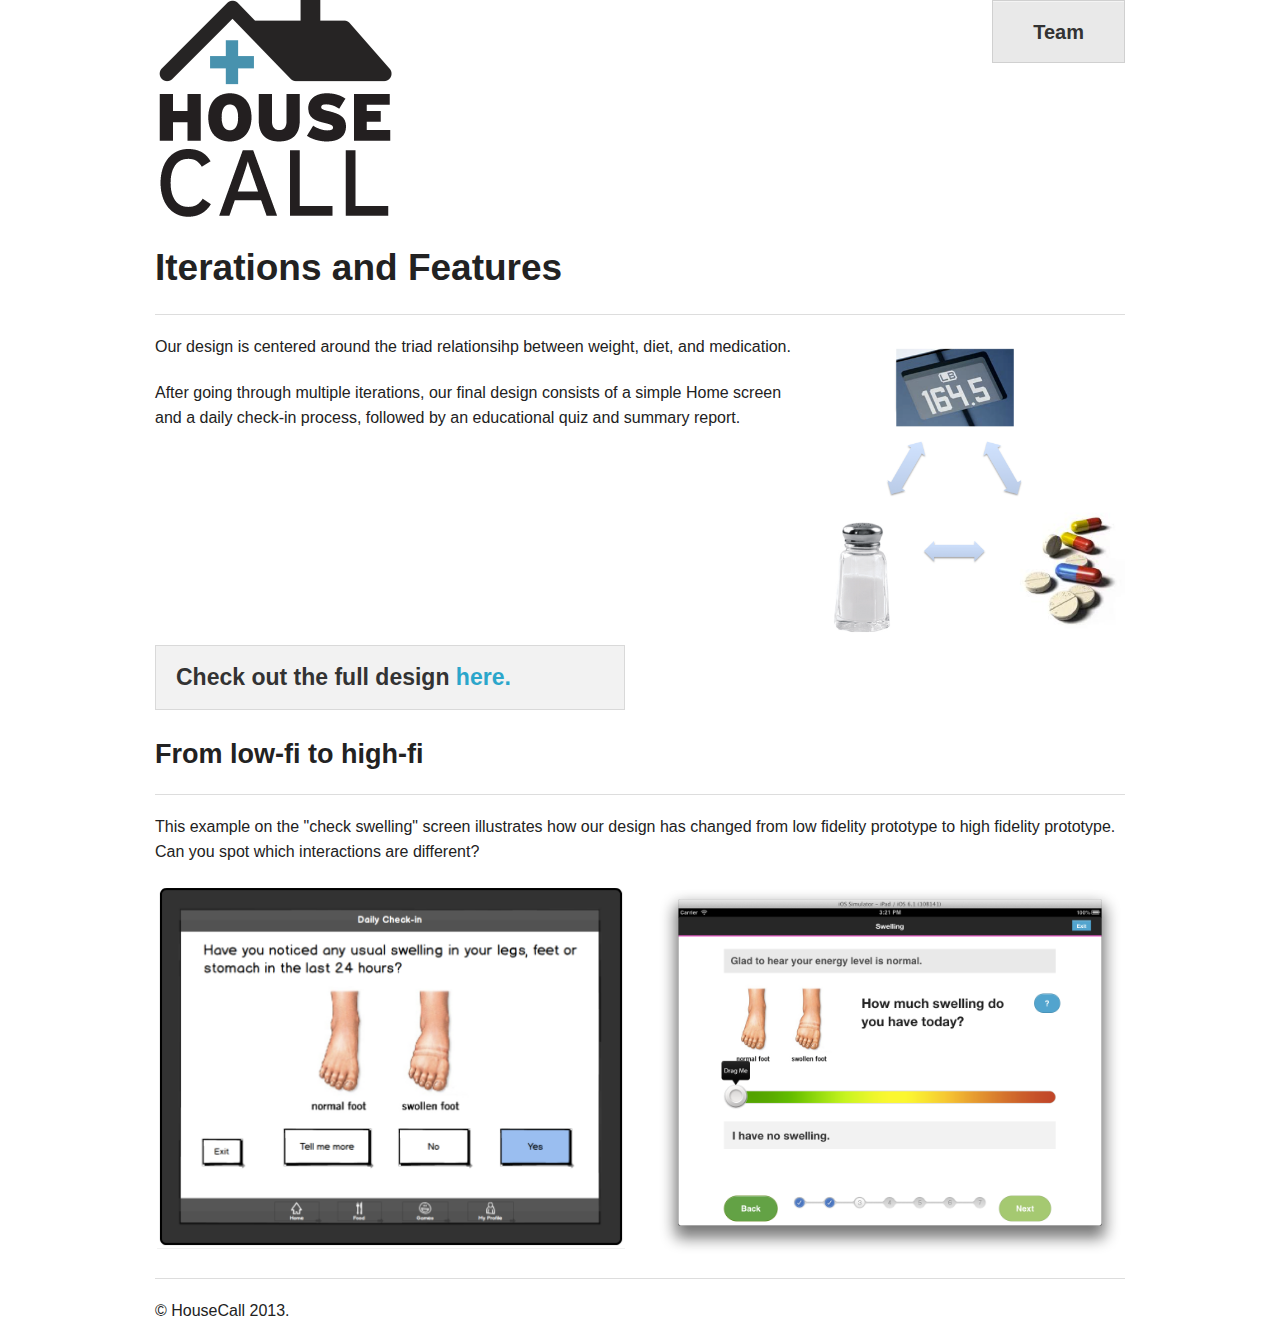
==== iterations.html @ e098b632 "iterations" ====
<!DOCTYPE html>
<!--[if IE 8]>    <html class="no-js lt-ie9" lang="en"> <![endif]-->
<!--[if gt IE 8]><!--> <html class="no-js" lang="en"> <!--<![endif]-->
<head>
  <meta charset="utf-8" />

  <!-- Set the viewport width to device width for mobile -->
  <meta name="viewport" content="width=device-width" />

  <title>Iterations and Features</title>

  <link rel="stylesheet" href="css/normalize.css">
  <link rel="stylesheet" href="css/foundation.css">
  <link rel="stylesheet" href="css/main.css">


  <script src="js/vendor/custom.modernizr.js"></script>

</head>
<body>

  <div class="row">
    <div class="large-4 columns">
      <a href="index.html"><img src="img/logo.png" style="float:left;"/></a>

    </div>
    <div class="large-8 columns">
      
    	<ul class="right button-group">
<!--      <li><a href="index.html" class="large button secondary">About</a></li>
 -->      <li><a href="team.html" class="large button secondary">Team</a></li>
      
<!--      <li><a href="https://twitter.com/HouseCallUCB" class="large button secondary">Follow Us</a></li>
 -->      </ul>  </div>
  </div>
  
<!-- End Header and Nav -->

<!-- First Band (Slider) -->

  <div class="row">
    <div class="large-12 columns">
      <h2>Iterations and Features</h2><hr>
    </div>
  </div>

  <div class="row">
    <div class="large-8 columns">

        <p>Our design is centered around the triad relationsihp between weight, diet, and medication.</p>
        <p>After going through multiple iterations, our final design consists of a simple Home screen and a daily check-in process, followed by an educational quiz and summary report.</p>
    </div>
     <div class="large-4 columns">

        <img src="img/triad.png">


  
    </div>

  </div>
  <div class="row">
    <div class="large-6 columns">
       <div class="panel">
        <h4>Check out the full design <a href="http://people.ischool.berkeley.edu/~seanchen/HouseCall/www/">here.</a></h4>
       </div>
    </div>
  </div>

  <div class="row">
    <div class="large-12 columns">
      <h3>From low-fi to high-fi</h3><hr>
      <p>This example on the "check swelling" screen illustrates how our design has changed from low fidelity prototype to high fidelity prototype. Can you spot which interactions are different?</p>
    </div>
  </div>

  <div class="row">
    <div class="large-6 columns">
      <img src="img/lofi.png">
    </div>
     <div class="large-6 columns">
        <img src="img/hifi-swelling.png">
    </div>

  </div>


  <!-- Call to Action Panel -->

    

  <!-- Footer -->
  
  <footer class="row">
    <div class="large-12 columns">
      <hr />
      <div class="row">
        <div class="large-6 columns">
          <p>&copy; HouseCall 2013.</p>
        </div>
        <!--<div class="large-6 columns">
          <ul class="inline-list right">
            <li><a href="#">Link 1</a></li>
            <li><a href="#">Link 2</a></li>
            <li><a href="#">Link 3</a></li>
            <li><a href="#">Link 4</a></li>
          </ul>
        </div>-->
      </div>
    </div> 
  </footer>

  <script>
  document.write('<script src=js/vendor/' +
  ('__proto__' in {} ? 'zepto' : 'jquery') +
  '.js><\/script>')
  </script>


  <script src="js/foundation.min.js"></script>
  <script>
    $(document).foundation();
  </script>
  <!-- End Footer -->
</body>
</html>
---- css/main.css ----
body {
	
/*	background-image:url('../img/bg.png');*/
}

.profile-pic{
	-webkit-border-radius: 50em;
	-moz-border-radius: 50em;
	border-radius: 50em;
}

.profile-name {
	text-align: center;
}

.more {
	float:right;
	margin-right: 20px;
}
.foundation-img {
	width: 250px;
	margin-bottom: 20px;
}
.foundation-column {
	text-align: center;
}
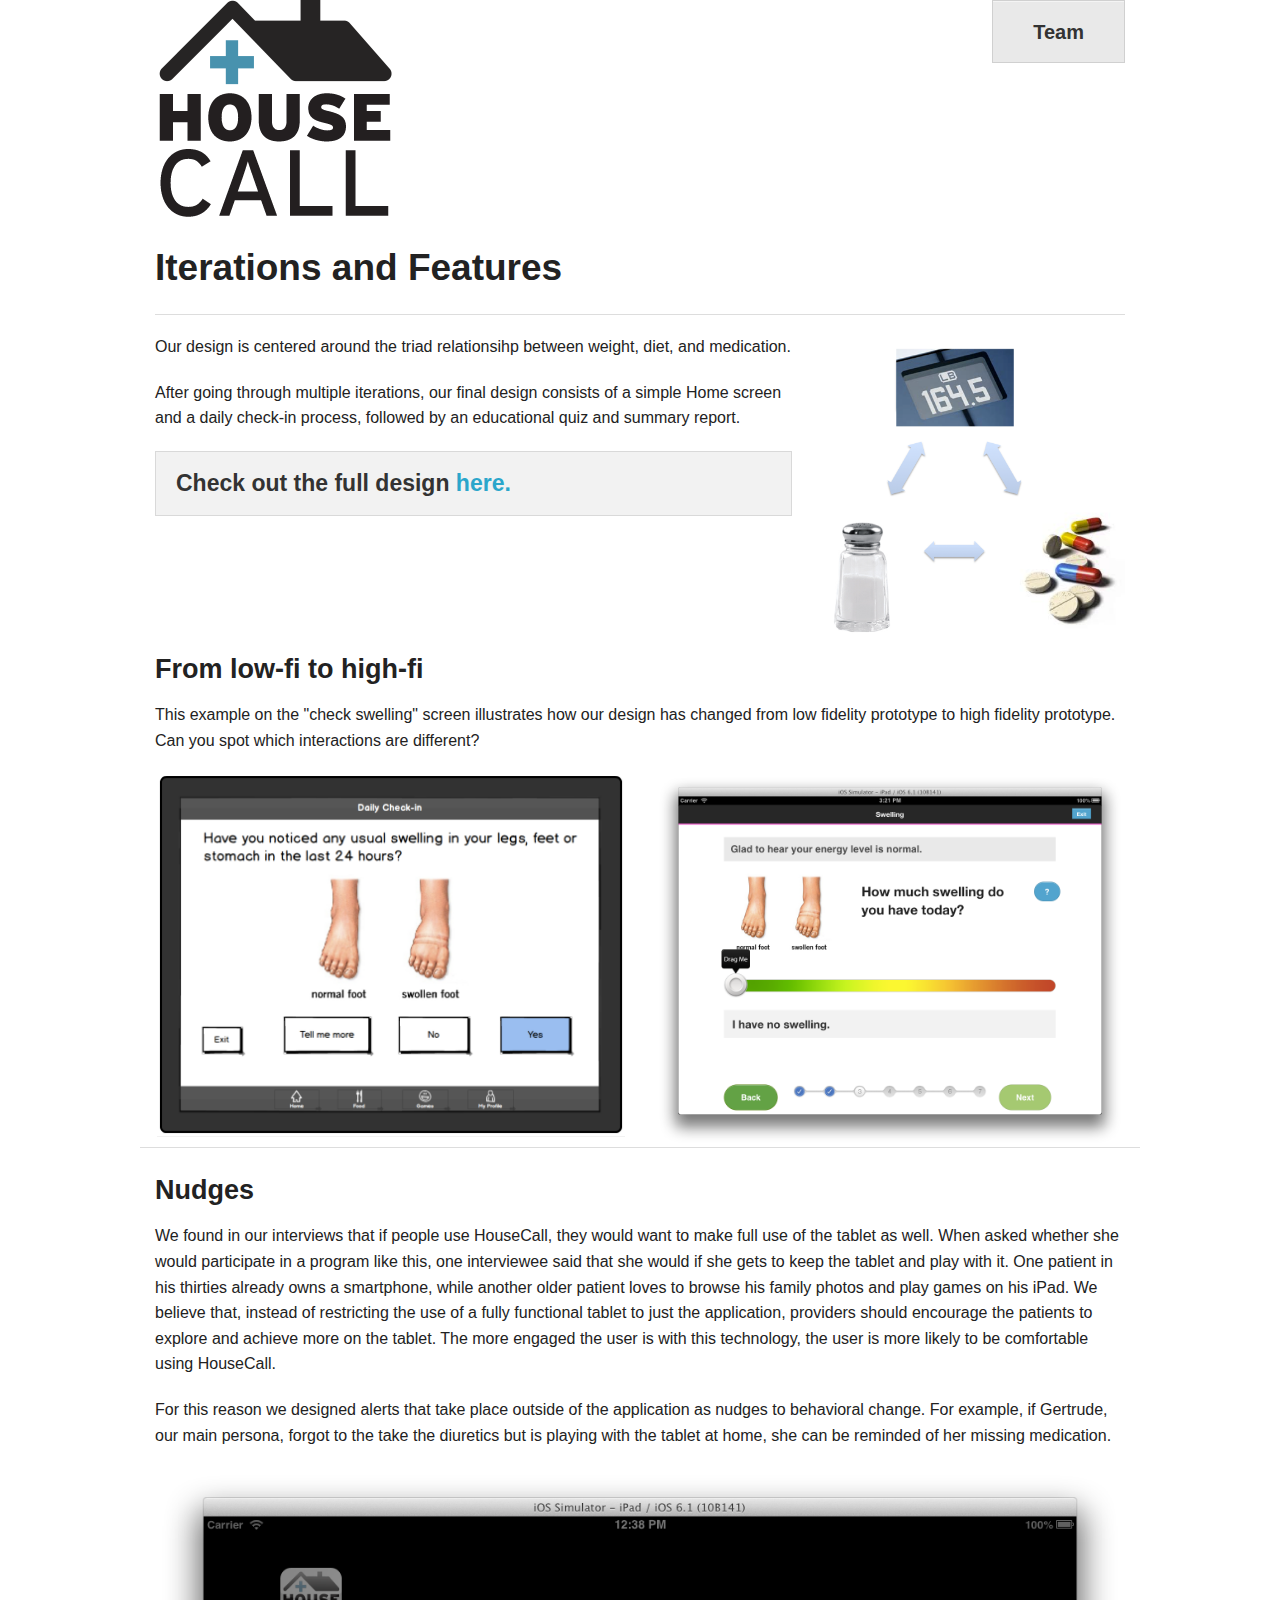
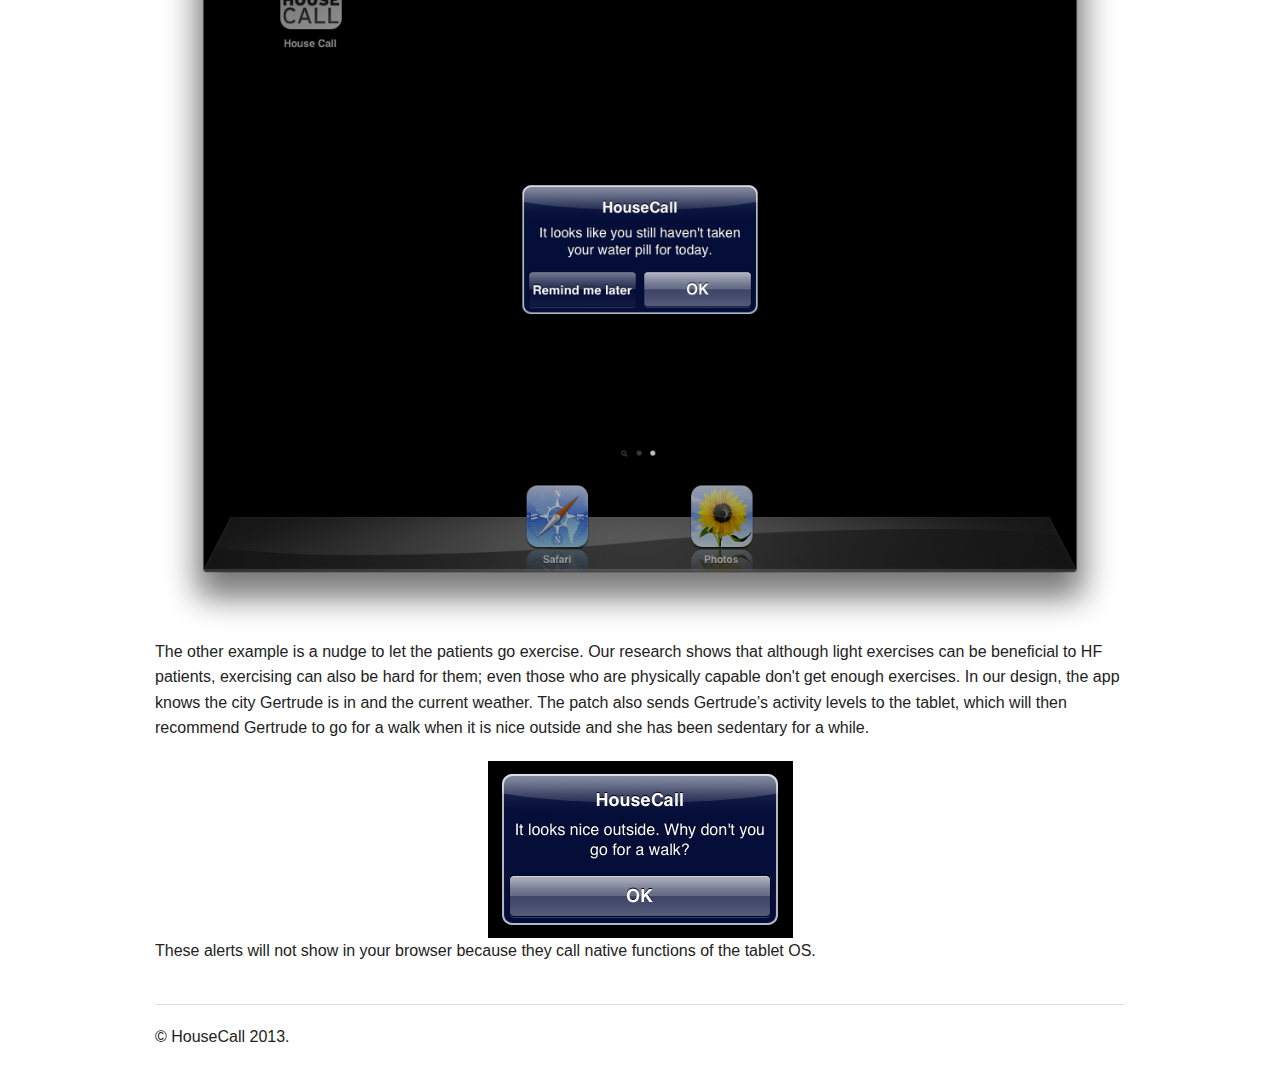
==== commit 3369f250: "sensors and features" ====
--- a/iterations.html
+++ b/iterations.html
@@ -46,30 +46,20 @@
 
   <div class="row">
     <div class="large-8 columns">
-
         <p>Our design is centered around the triad relationsihp between weight, diet, and medication.</p>
-        <p>After going through multiple iterations, our final design consists of a simple Home screen and a daily check-in process, followed by an educational quiz and summary report.</p>
-    </div>
-     <div class="large-4 columns">
-
-        <img src="img/triad.png">
-
-
-  
-    </div>
-
-  </div>
-  <div class="row">
-    <div class="large-6 columns">
-       <div class="panel">
+        <p>After going through multiple iterations, our final design consists of a simple Home screen and a daily check-in process, followed by an educational quiz and summary report.</p> <div class="panel">
         <h4>Check out the full design <a href="http://people.ischool.berkeley.edu/~seanchen/HouseCall/www/">here.</a></h4>
        </div>
     </div>
+     <div class="large-4 columns">
+        <img src="img/triad.png">
+    </div>
+
   </div>
 
   <div class="row">
     <div class="large-12 columns">
-      <h3>From low-fi to high-fi</h3><hr>
+      <h3>From low-fi to high-fi</h3>
       <p>This example on the "check swelling" screen illustrates how our design has changed from low fidelity prototype to high fidelity prototype. Can you spot which interactions are different?</p>
     </div>
   </div>
@@ -81,7 +71,20 @@
      <div class="large-6 columns">
         <img src="img/hifi-swelling.png">
     </div>
+    <hr>
+  </div>
 
+  <div class="row">
+    <div class="large-12 columns">
+      <h3>Nudges</h3>
+      <p>We found in our interviews that if people use HouseCall, they would want to make full use of the tablet as well. When asked whether she would participate in a program like this, one interviewee said that she would if she gets to keep the tablet and play with it. One patient in his thirties already owns a smartphone, while another older patient loves to browse his family photos and play games on his iPad. We believe that, instead of restricting the use of a fully functional tablet to just the application, providers should encourage the patients to explore and achieve more on the tablet. The more engaged the user is with this technology, the user is more likely to be comfortable using HouseCall. </p>
+
+      <p>For this reason we designed alerts that take place outside of the application as nudges to behavioral change. For example, if Gertrude, our main persona, forgot to the take the diuretics but is playing with the tablet at home, she can be reminded of her missing medication.</p>
+      <img src="img/diureticspopup.png">
+      <p>The other example is a nudge to let the patients go exercise. Our research shows that although light exercises can be beneficial to HF patients, exercising can also be hard for them; even those who are physically capable don't get enough exercises. In our design, the app knows the city Gertrude is in and the current weather. The patch also sends Gertrude’s activity levels to the tablet, which will then recommend Gertrude to go for a walk when it is nice outside and she has been sedentary for a while.</p>
+      <div style='text-align: center;'><img src="img/walkpopup.png"></div>
+      <p>These alerts will not show in your browser because they call native functions of the tablet OS.</p>
+    </div>
   </div>
 
 
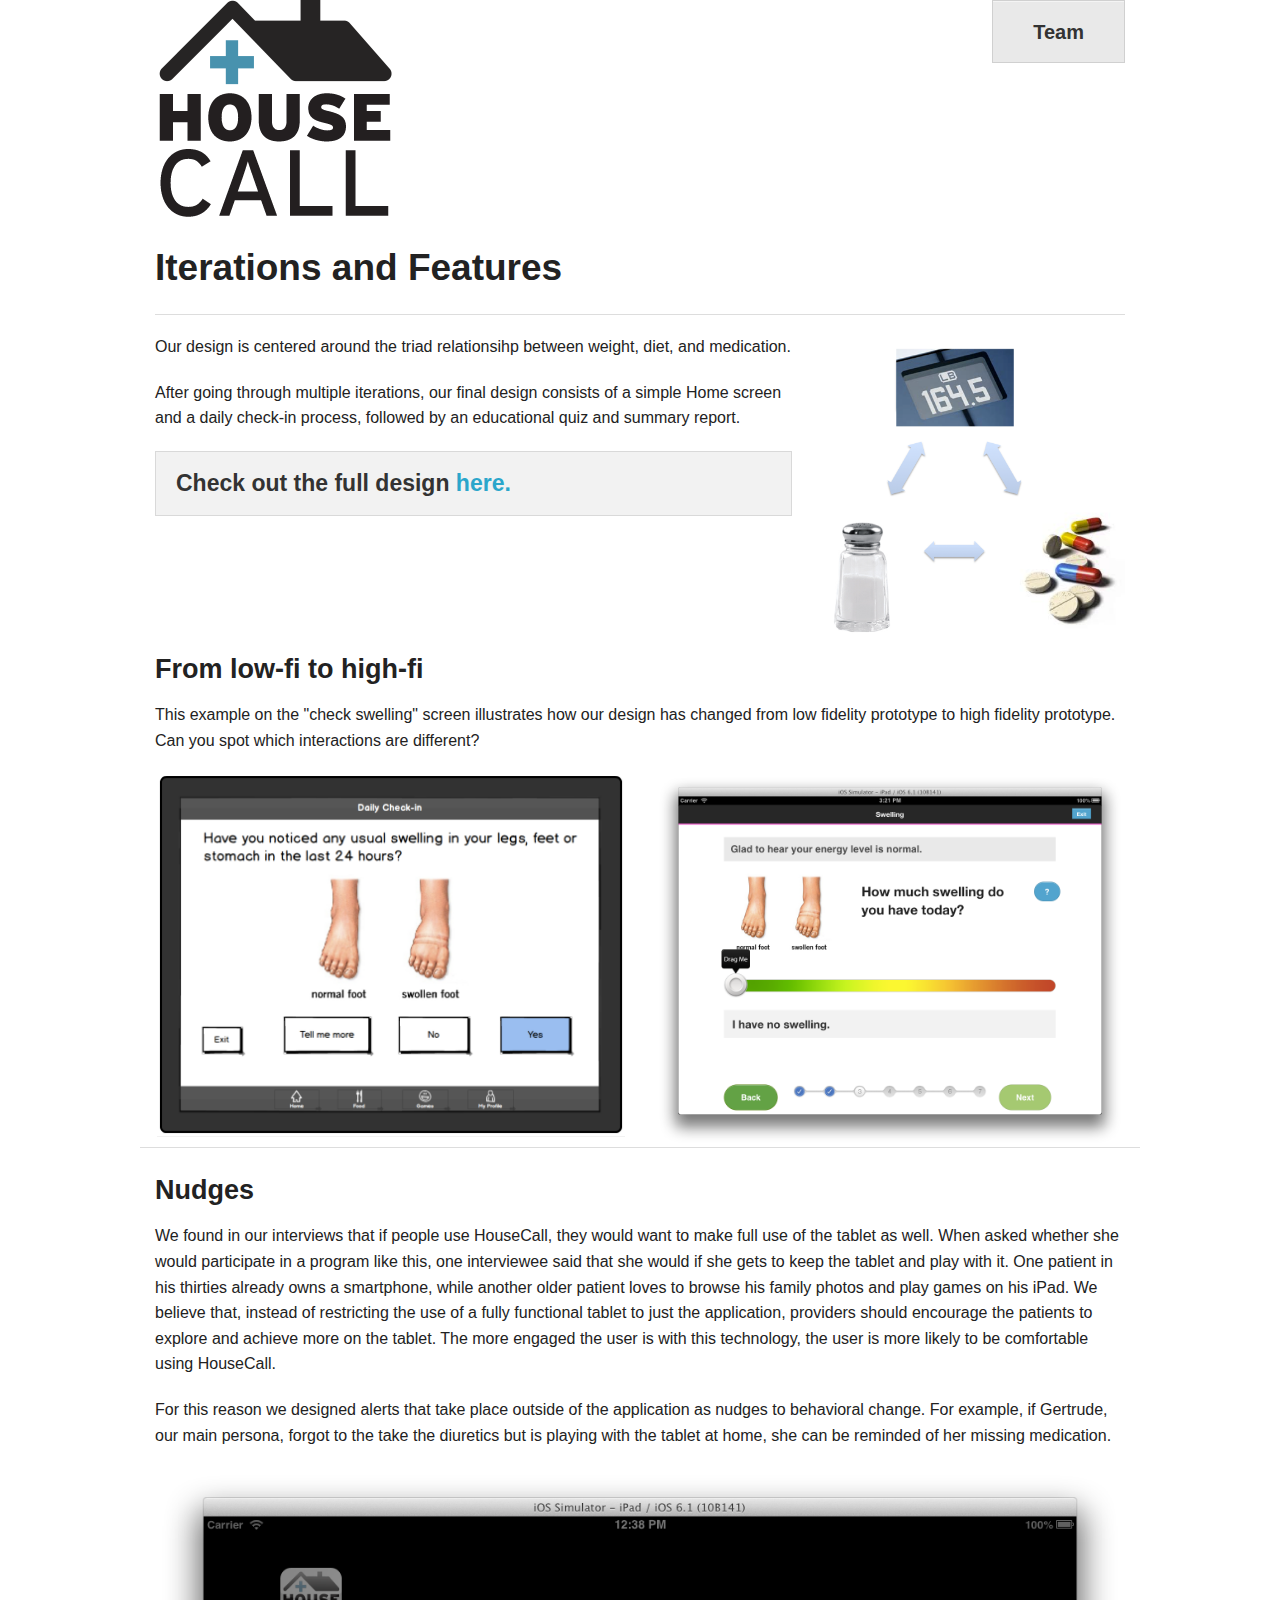
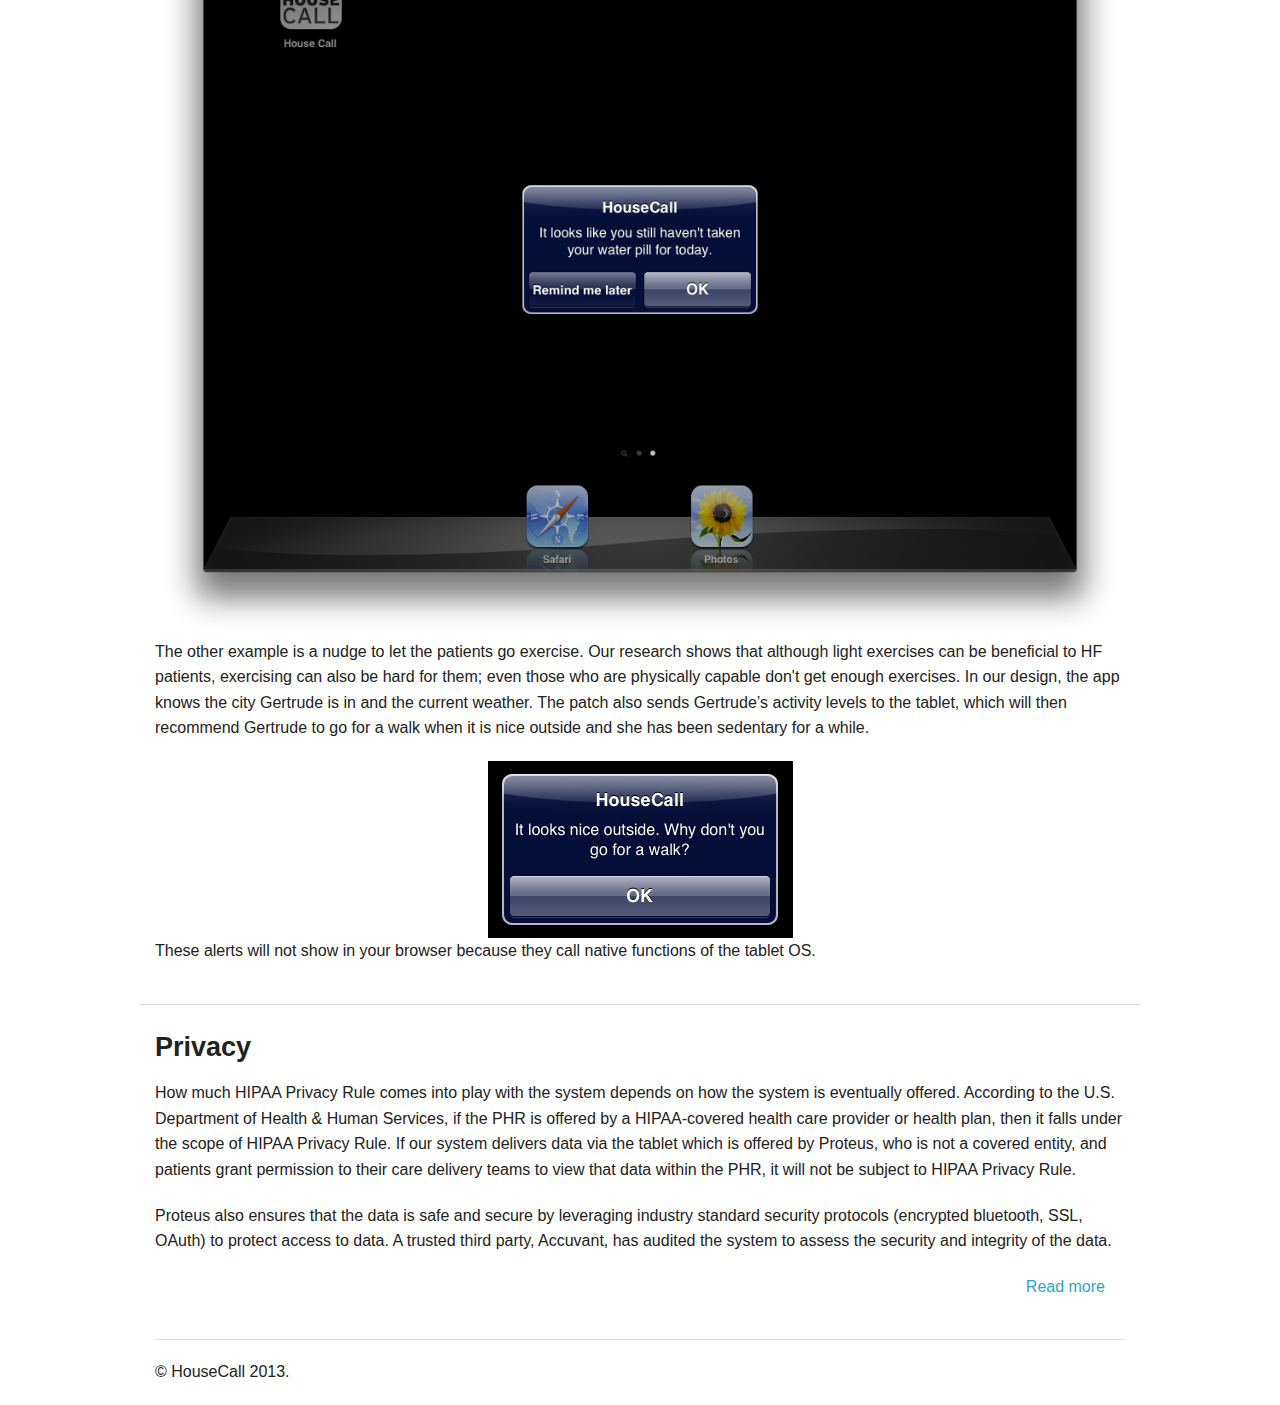
==== commit 92f606c9: "privacy" ====
--- a/iterations.html
+++ b/iterations.html
@@ -87,7 +87,15 @@
     </div>
   </div>
 
+  <div class="row"><hr>
+    <div class="large-12 columns">
+      <h3>Privacy</h3>
+      <p>How much HIPAA Privacy Rule comes into play with the system depends on how the system is eventually offered. According to the U.S. Department of Health & Human Services, if the PHR is offered by a HIPAA-covered health care provider or health plan, then it falls under the scope of HIPAA Privacy Rule. If our system delivers data via the tablet which is offered by Proteus, who is not a covered entity, and patients grant permission to their care delivery teams to view that data within the PHR, it will not be subject to HIPAA Privacy Rule. </p>
+      <p>Proteus also ensures that the data is safe and secure by leveraging industry standard security protocols (encrypted bluetooth, SSL, OAuth) to protect access to data. A trusted third party, Accuvant, has audited the system to assess the security and integrity of the data.</p>
+      <p class='more'><a href="http://www.hhs.gov/ocr/privacy/hipaa/understanding/special/healthit/phrs.pdf" target='_blank'>Read more</a></p>
 
+    </div>
+  </div>
   <!-- Call to Action Panel -->
 
     
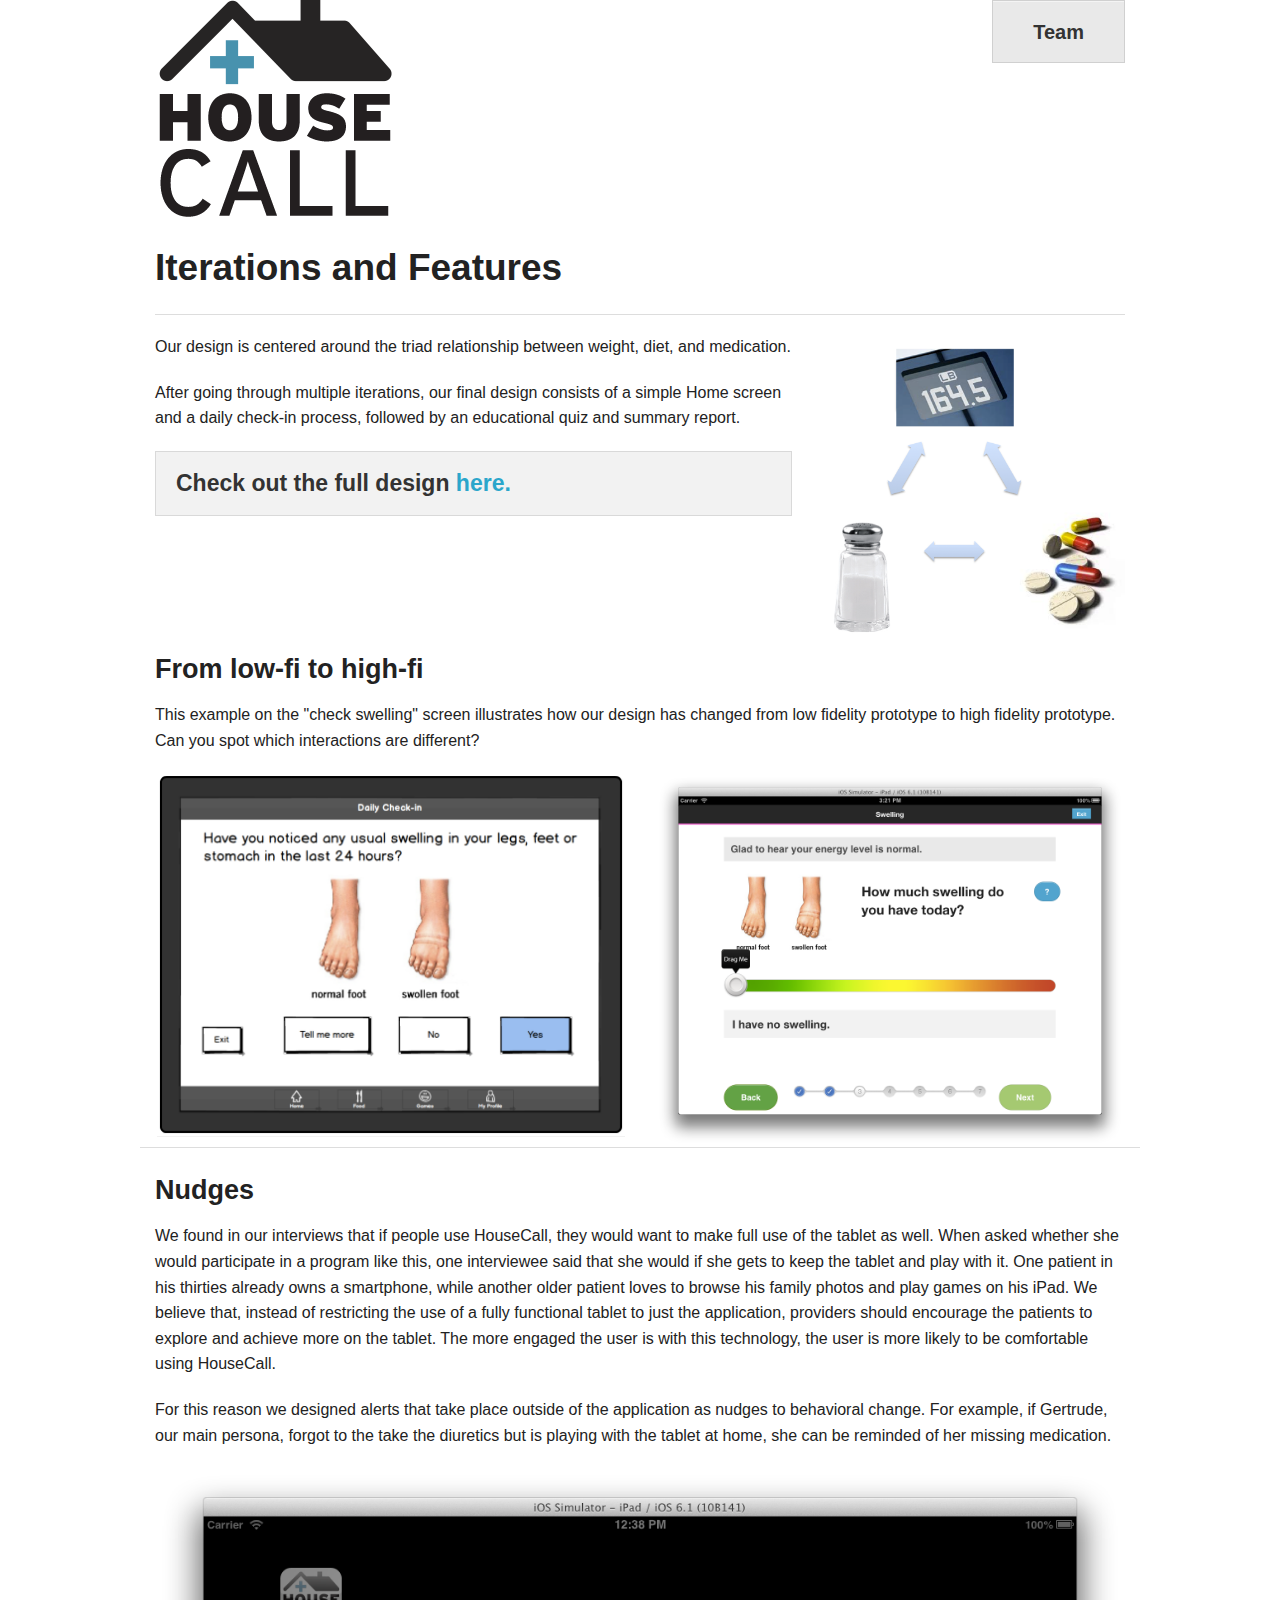
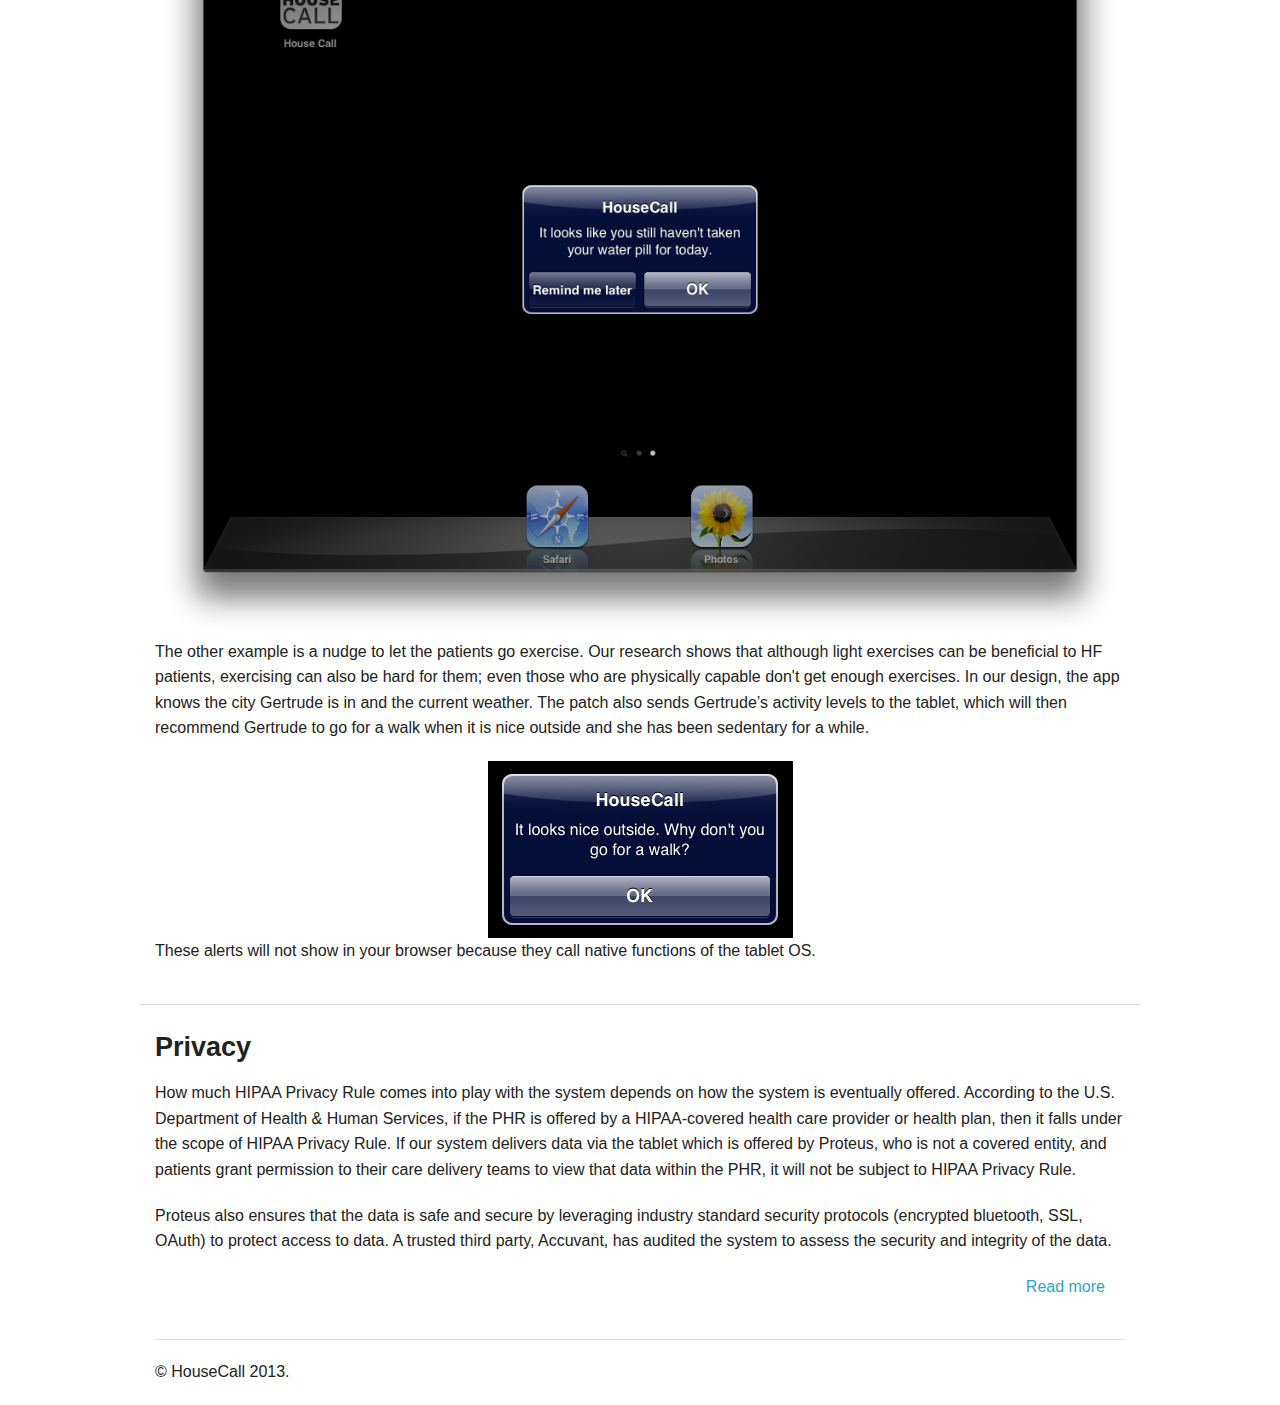
==== commit 87da1e22: "typos" ====
--- a/iterations.html
+++ b/iterations.html
@@ -46,7 +46,7 @@
 
   <div class="row">
     <div class="large-8 columns">
-        <p>Our design is centered around the triad relationsihp between weight, diet, and medication.</p>
+        <p>Our design is centered around the triad relationship between weight, diet, and medication.</p>
         <p>After going through multiple iterations, our final design consists of a simple Home screen and a daily check-in process, followed by an educational quiz and summary report.</p> <div class="panel">
         <h4>Check out the full design <a href="http://people.ischool.berkeley.edu/~seanchen/HouseCall/www/">here.</a></h4>
        </div>
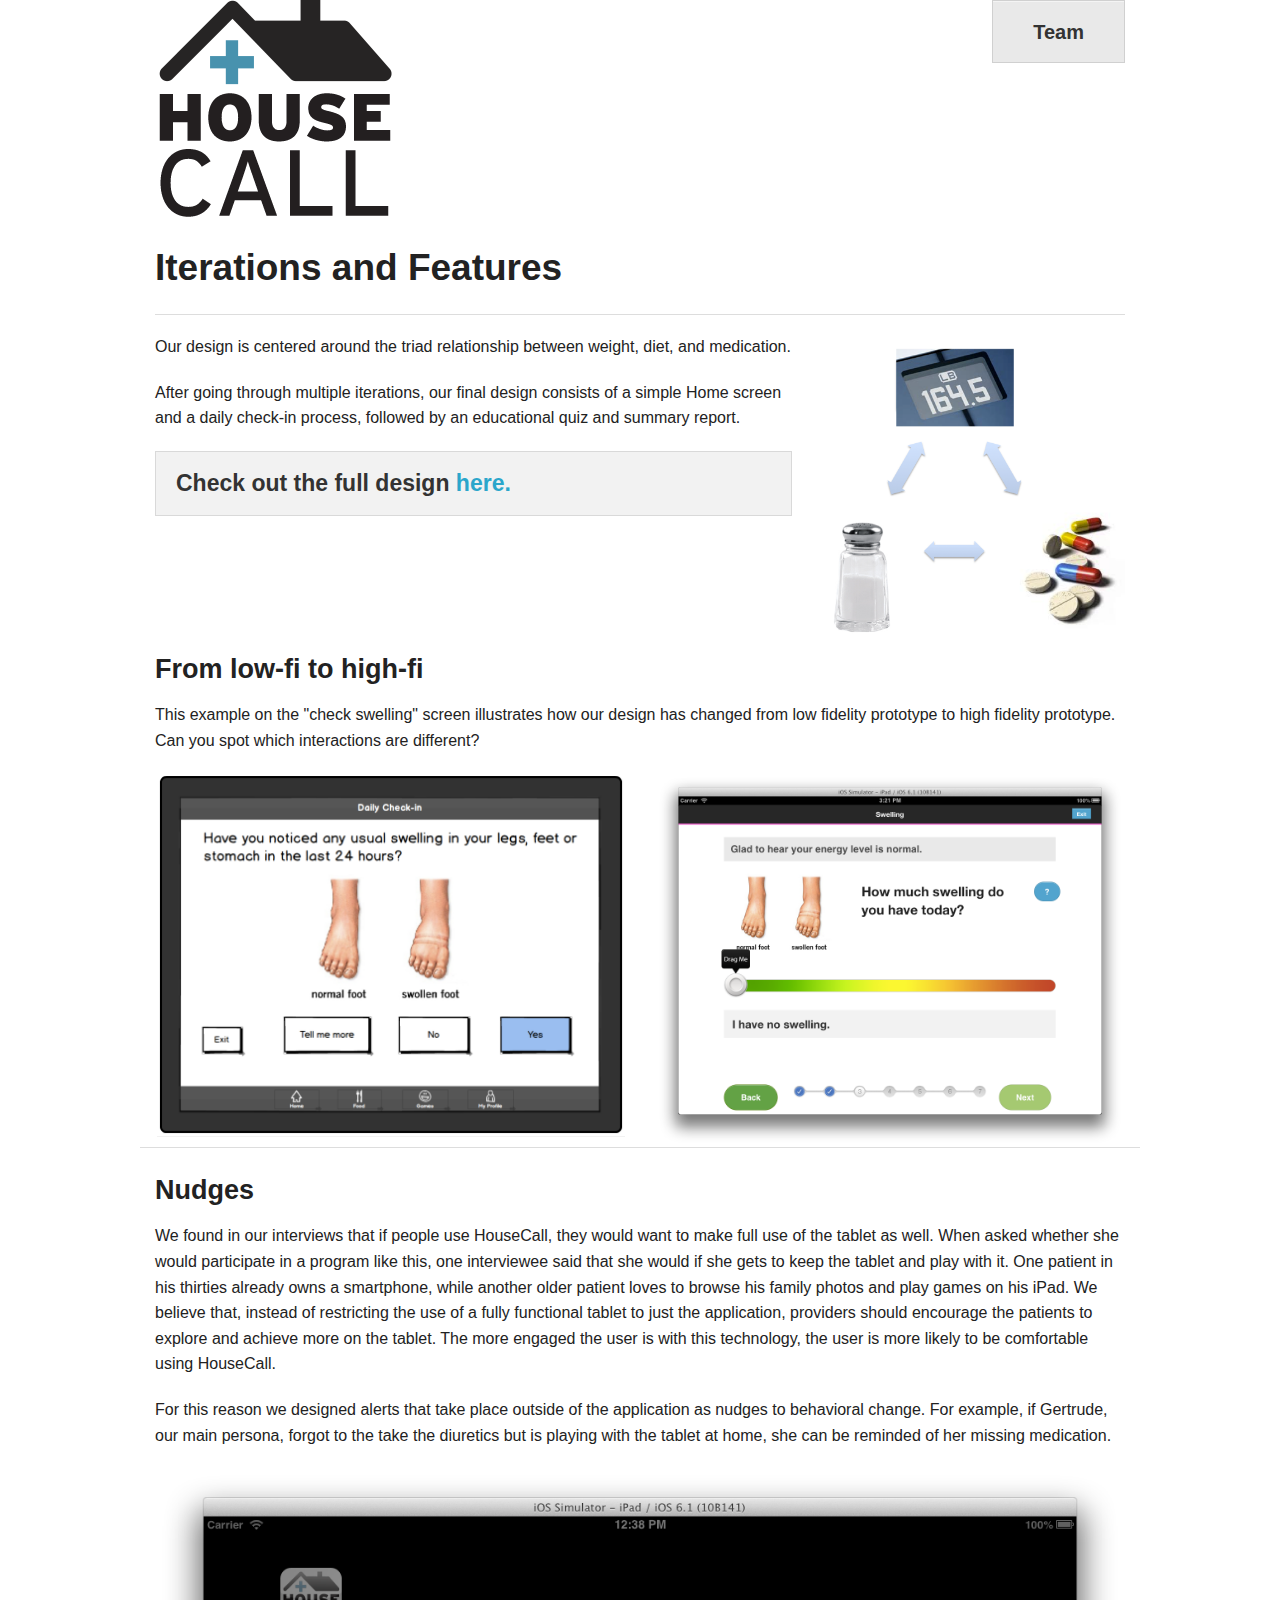
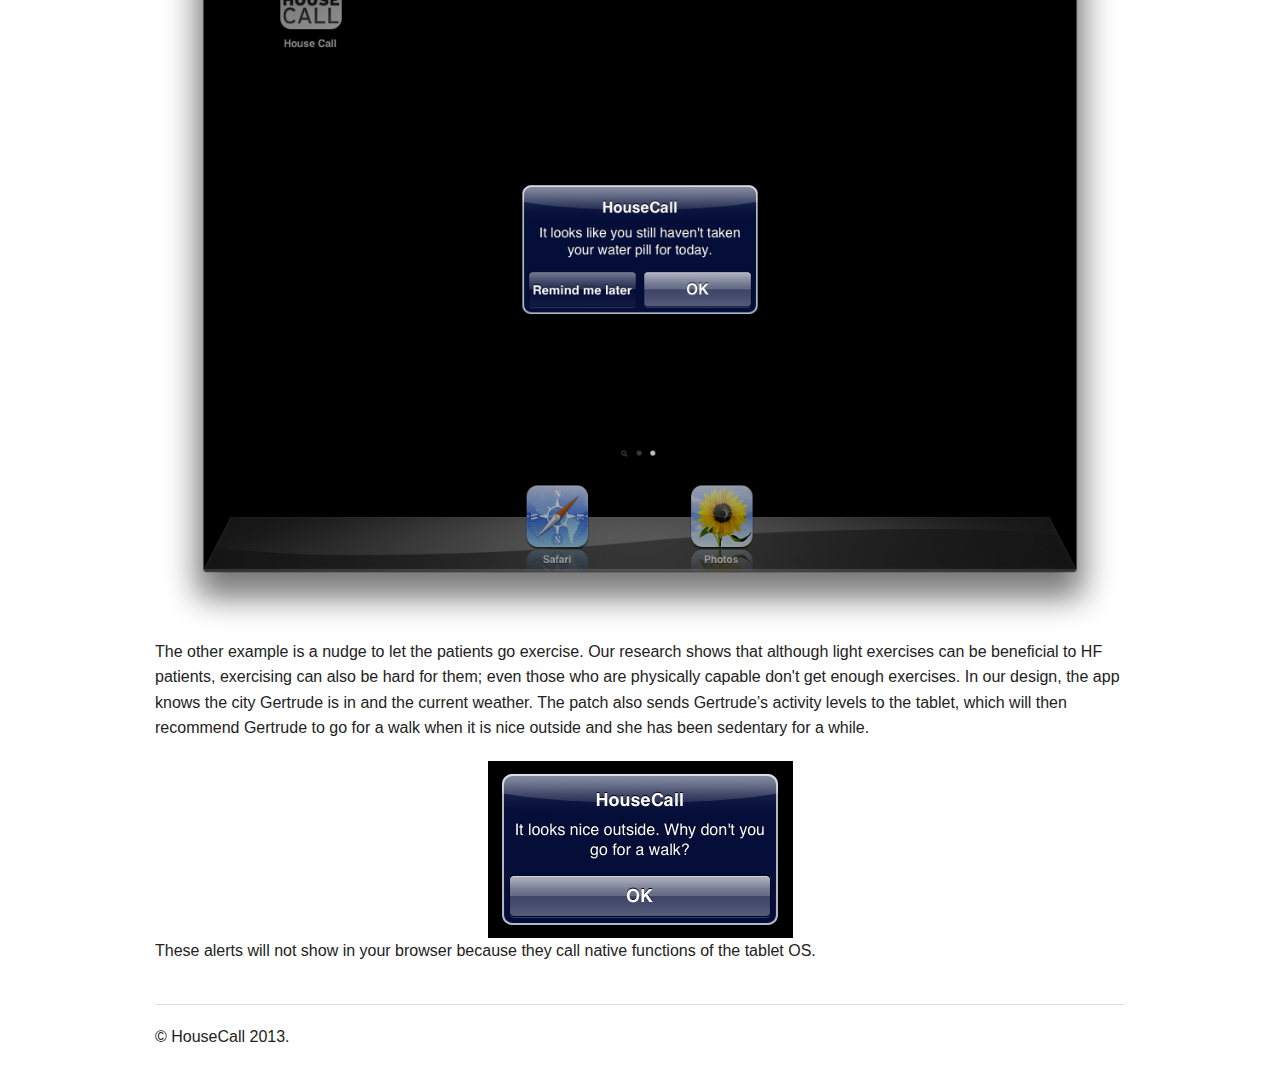
==== commit a126cfdc: "remove proteus mentioning" ====
--- a/iterations.html
+++ b/iterations.html
@@ -87,15 +87,6 @@
     </div>
   </div>
 
-  <div class="row"><hr>
-    <div class="large-12 columns">
-      <h3>Privacy</h3>
-      <p>How much HIPAA Privacy Rule comes into play with the system depends on how the system is eventually offered. According to the U.S. Department of Health & Human Services, if the PHR is offered by a HIPAA-covered health care provider or health plan, then it falls under the scope of HIPAA Privacy Rule. If our system delivers data via the tablet which is offered by Proteus, who is not a covered entity, and patients grant permission to their care delivery teams to view that data within the PHR, it will not be subject to HIPAA Privacy Rule. </p>
-      <p>Proteus also ensures that the data is safe and secure by leveraging industry standard security protocols (encrypted bluetooth, SSL, OAuth) to protect access to data. A trusted third party, Accuvant, has audited the system to assess the security and integrity of the data.</p>
-      <p class='more'><a href="http://www.hhs.gov/ocr/privacy/hipaa/understanding/special/healthit/phrs.pdf" target='_blank'>Read more</a></p>
-
-    </div>
-  </div>
   <!-- Call to Action Panel -->
 
     
